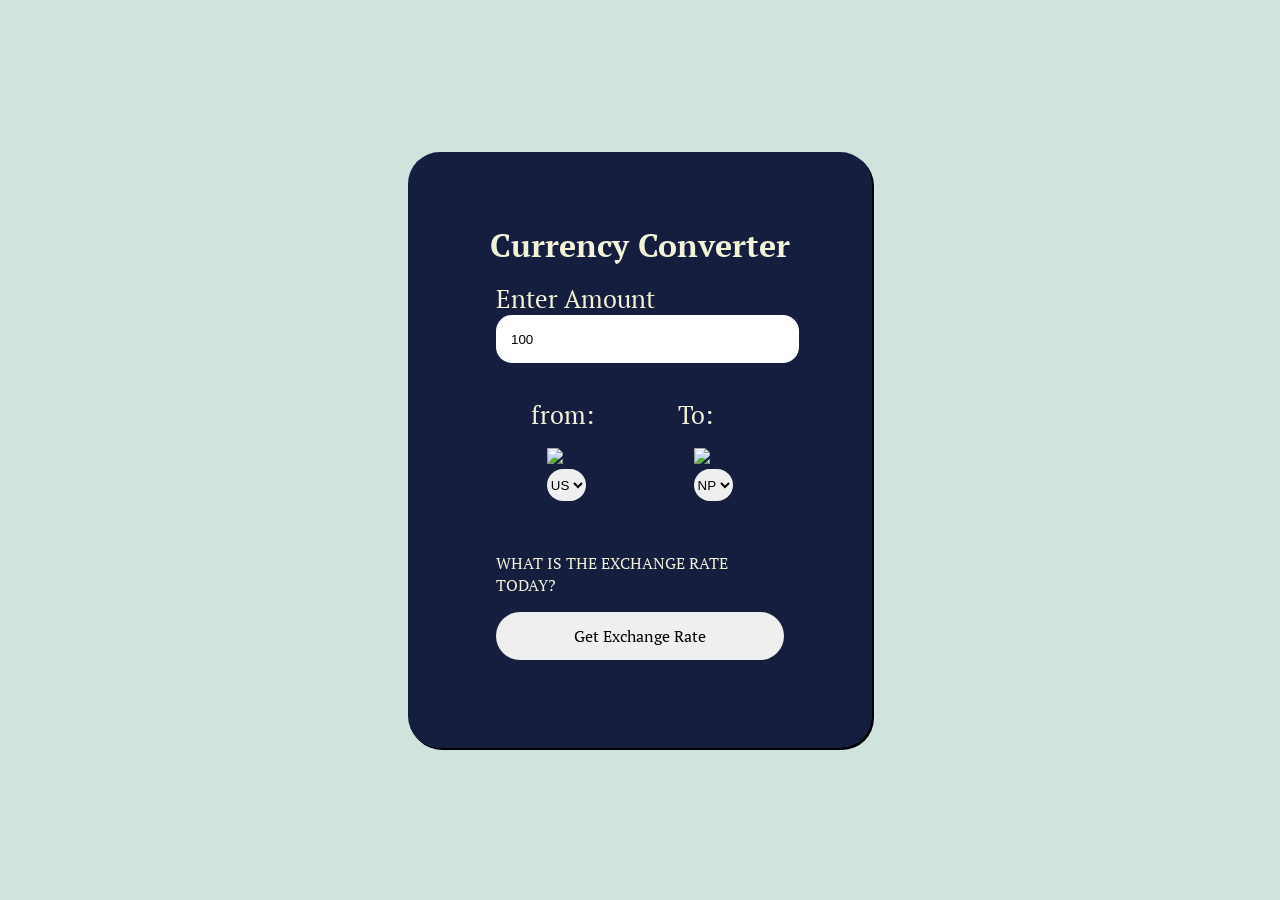
==== CURRENCY CONVERTER.html @ 9c33fe5d "pushed currency converter to github" ====
<!DOCTYPE html>
<html lang="en">

<head>
    <meta charset="UTF-8">
    <meta name="viewport" content="width=device-width, initial-scale=1.0">
    <title>currency converter</title>
    <link rel="stylesheet" href="https://cdnjs.cloudflare.com/ajax/libs/font-awesome/7.0.1/css/all.min.css"
        integrity="sha512-2SwdPD6INVrV/lHTZbO2nodKhrnDdJK9/kg2XD1r9uGqPo1cUbujc+IYdlYdEErWNu69gVcYgdxlmVmzTWnetw=="
        crossorigin="anonymous" referrerpolicy="no-referrer" />
    <style>
        @import url('https://fonts.googleapis.com/css2?family=Bitcount+Prop+Single:wght@100..900&family=DynaPuff:wght@400..700&family=Nunito:ital,wght@0,200..1000;1,200..1000&family=PT+Serif:ital,wght@0,400;0,700;1,400;1,700&display=swap');
    </style>
    <link rel="stylesheet" href="currency converter.css">
</head>

<body>
    <div class="container">
        <h1>Currency Converter</h1>
        <form action="">
            <div class="amount">
                <p class="enter">Enter Amount</p>
                <input type="text" value="100">
            </div>
            <div class="dropdown">
                <div class="from">
                    <p>from:</p>
                    <div class="select-container">
                        <img class="flag" src="https://flagsapi.com/US/flat/64.png">
                        <select name="from" class="select"></select>
                    </div>
                </div>
                <i class="fa-solid fa-arrow-right-arrow-left icon"></i>
                <div class="to">
                    <p>To:</p>
                    <div class="select-container">
                        <img class="flag" src="https://flagsapi.com/NP/flat/64.png">
                        <select name="to" class="select"></select>
                    </div>
                </div>
            </div>
            <div class="msg">WHAT IS THE EXCHANGE RATE TODAY?</div>
            <div class="btn-container">
                <button id="submit">Get Exchange Rate</button>
            </div>
        </form>
    </div>
</body>
<script src="currency converter.js"></script>
<script>
    const base_url = "https://cdn.jsdelivr.net/npm/@fawazahmed0/currency-api@latest/v1/currencies"

    let dropdowns = document.querySelectorAll(".dropdown select")
    let btn = document.querySelector("button")
    let fromcurr = document.querySelector(".from select")
    let tocurr = document.querySelector(".to select")
    let msg = document.querySelector(".msg")

    for (let select of dropdowns) {
        for (let key in countryList) {
            let newoption = document.createElement("option")
            newoption.innerText = key
            newoption.value = key
            select.append(newoption)

            if (select.name === "from" && key === "USD") {
                newoption.selected = true
            }
            if (select.name === "to" && key === "NPR") {
                newoption.selected = true
            }
        }

        select.addEventListener("change", (evt) => {
            updateflag(evt.target)
        })
    }

    function updateflag(element) {
        let currCode = element.value
        let countryCode = countryList[currCode]
        let img = element.parentElement.querySelector("img")
        img.src = `https://flagsapi.com/${countryCode}/flat/64.png`
    }

    btn.addEventListener("click", async (evt) => {
        evt.preventDefault()

        let amount = document.querySelector("input")
        let amtval = amount.value

        if (amtval === "" || amtval < 1) {
            amtval = 1
            amount.value = 1
        }

        const URL = `${base_url}/${fromcurr.value.toLowerCase()}.json`

        let response = await fetch(URL)
        let data = await response.json()
        let rate = data[fromcurr.value.toLowerCase()][tocurr.value.toLowerCase()]
        console.log(rate)
        console.log(amount.value)
        let result = amount.value * rate
        msg.innerText = `${amount.value} ${fromcurr.value}=${result} ${tocurr.value}`
    })

</script>

</html>
---- currency converter.css ----
* {
            margin: 0;
            padding: 0;
        }

        body {
            display: flex;
            justify-content: center;
            align-items: center;
            min-height: 100vh;
            background-color: #D1E3DD;
            color: #F2F3D9;
            font-family: "PT Serif", serif;
        }

        .container {
            background-color: #151E3F;
            padding: 8vh;
            margin: 2vh;
            border-radius: 2rem;
            box-shadow: 2px 2px black;
            width: 25vw;
        }

        h1 {
            display: flex;
            justify-content: center;
        }

        p {
            font-size: 25px;
        }

        form {
            margin: 1rem;
        }

        form select,
        input,
        option {
            width: 100%;
            border-radius: 1rem;
            height: 2rem;
            border: none;

        }
option{
    background-color: #ced4e6;
}
        #submit {
            border-radius: 2rem;
            height: 3rem;
        }

        #submit {
            width: 100%;
            border: none;
            font-family: "PT Serif", serif;
            font-size: 1rem;
            cursor: pointer;
        }

        #submit:hover {
            background-color: #95D7AE;
            transition: 0.2s background-color ease-in-out;
        }

        input {
            height: 3rem;
            padding-left: 15px;
        }

        .dropdown {
            display: flex;
            justify-content: center;
            align-items: center;
            padding: 1rem;
        }

        .icon,
        .from,
        .to {
            margin: 0.8rem;
            padding: 6px;
        }

        .btn-container {
            display: flex;
            justify-content: center;
        }

        .msg {
            display: flex;
            justify-content: center;
            margin-bottom: 1rem;
        }

        .select-container {
            border-radius: 1rem;
            padding: 1rem;
        }

        .icon {
            font-size: 2rem;
        }
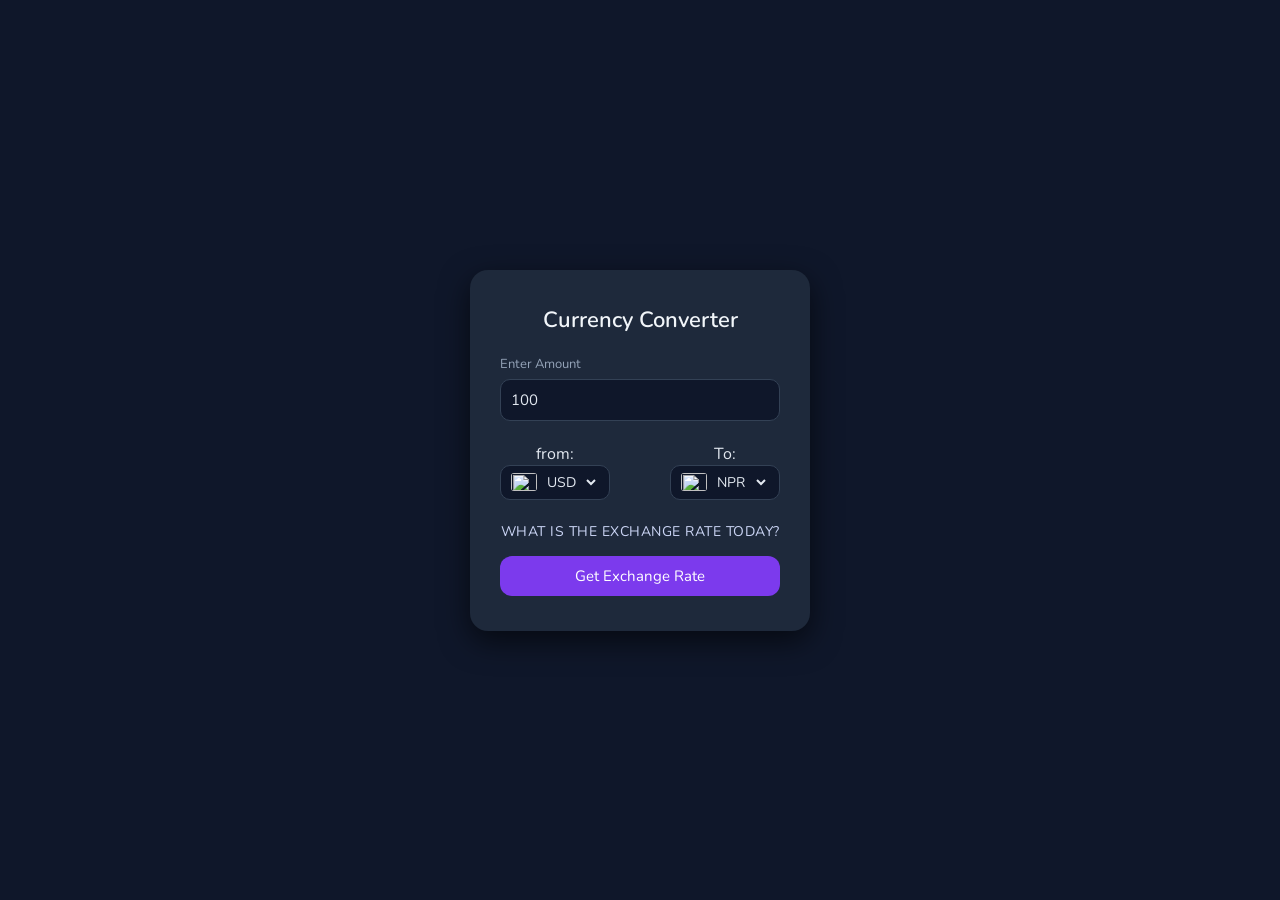
==== commit 22263692: "js seperated from html file" ====
--- a/CURRENCY CONVERTER.html
+++ b/CURRENCY CONVERTER.html
@@ -47,64 +47,6 @@
     </div>
 </body>
 <script src="currency converter.js"></script>
-<script>
-    const base_url = "https://cdn.jsdelivr.net/npm/@fawazahmed0/currency-api@latest/v1/currencies"
-
-    let dropdowns = document.querySelectorAll(".dropdown select")
-    let btn = document.querySelector("button")
-    let fromcurr = document.querySelector(".from select")
-    let tocurr = document.querySelector(".to select")
-    let msg = document.querySelector(".msg")
-
-    for (let select of dropdowns) {
-        for (let key in countryList) {
-            let newoption = document.createElement("option")
-            newoption.innerText = key
-            newoption.value = key
-            select.append(newoption)
-
-            if (select.name === "from" && key === "USD") {
-                newoption.selected = true
-            }
-            if (select.name === "to" && key === "NPR") {
-                newoption.selected = true
-            }
-        }
-
-        select.addEventListener("change", (evt) => {
-            updateflag(evt.target)
-        })
-    }
-
-    function updateflag(element) {
-        let currCode = element.value
-        let countryCode = countryList[currCode]
-        let img = element.parentElement.querySelector("img")
-        img.src = `https://flagsapi.com/${countryCode}/flat/64.png`
-    }
-
-    btn.addEventListener("click", async (evt) => {
-        evt.preventDefault()
-
-        let amount = document.querySelector("input")
-        let amtval = amount.value
-
-        if (amtval === "" || amtval < 1) {
-            amtval = 1
-            amount.value = 1
-        }
-
-        const URL = `${base_url}/${fromcurr.value.toLowerCase()}.json`
-
-        let response = await fetch(URL)
-        let data = await response.json()
-        let rate = data[fromcurr.value.toLowerCase()][tocurr.value.toLowerCase()]
-        console.log(rate)
-        console.log(amount.value)
-        let result = amount.value * rate
-        msg.innerText = `${amount.value} ${fromcurr.value}=${result} ${tocurr.value}`
-    })
-
-</script>
+<script src="script.js"></script>
 
 </html>
--- a/currency converter.css
+++ b/currency converter.css
@@ -1,105 +1,137 @@
 * {
-            margin: 0;
-            padding: 0;
-        }
+    margin: 0;
+    padding: 0;
+    box-sizing: border-box;
+    font-family: "Nunito", sans-serif;
+}
 
-        body {
-            display: flex;
-            justify-content: center;
-            align-items: center;
-            min-height: 100vh;
-            background-color: #D1E3DD;
-            color: #F2F3D9;
-            font-family: "PT Serif", serif;
-        }
+body {
+    height: 100vh;
+    display: flex;
+    justify-content: center;
+    align-items: center;
+    background: #0f172a; /* deep navy */
+}
 
-        .container {
-            background-color: #151E3F;
-            padding: 8vh;
-            margin: 2vh;
-            border-radius: 2rem;
-            box-shadow: 2px 2px black;
-            width: 25vw;
-        }
+/* container */
+.container {
+    background: #1e293b;
+    padding: 35px 30px;
+    border-radius: 18px;
+    width: 340px;
+    box-shadow: 0 10px 30px rgba(0, 0, 0, 0.6);
+    text-align: center;
+    color: #e2e8f0;
+}
 
-        h1 {
-            display: flex;
-            justify-content: center;
-        }
+/* heading */
+h1 {
+    font-size: 22px;
+    margin-bottom: 20px;
+    font-weight: 600;
+    color: #f1f5f9;
+}
 
-        p {
-            font-size: 25px;
-        }
+/* input */
+.amount p {
+    text-align: left;
+    font-size: 13px;
+    color: #94a3b8;
+}
 
-        form {
-            margin: 1rem;
-        }
+.amount input {
+    width: 100%;
+    margin-top: 6px;
+    padding: 10px;
+    border-radius: 10px;
+    border: 1px solid #334155;
+    outline: none;
+    font-size: 15px;
+    background: #0f172a;
+    color: #e2e8f0;
+    transition: 0.25s;
+}
 
-        form select,
-        input,
-        option {
-            width: 100%;
-            border-radius: 1rem;
-            height: 2rem;
-            border: none;
+.amount input:focus {
+    border-color: #7c3aed;
+    box-shadow: 0 0 0 1px #7c3aed;
+}
 
-        }
-option{
-    background-color: #ced4e6;
+/* dropdown */
+.dropdown {
+    display: flex;
+    align-items: center;
+    justify-content: space-between;
+    margin: 22px 0;
 }
-        #submit {
-            border-radius: 2rem;
-            height: 3rem;
-        }
 
-        #submit {
-            width: 100%;
-            border: none;
-            font-family: "PT Serif", serif;
-            font-size: 1rem;
-            cursor: pointer;
-        }
+.select-container {
+    display: flex;
+    align-items: center;
+    gap: 6px;
+    background: #0f172a;
+    padding: 6px 10px;
+    border-radius: 10px;
+    border: 1px solid #334155;
+}
 
-        #submit:hover {
-            background-color: #95D7AE;
-            transition: 0.2s background-color ease-in-out;
-        }
+select {
+    border: none;
+    background: transparent;
+    outline: none;
+    font-size: 14px;
+    color: #e2e8f0;
+    cursor: pointer;
+}
 
-        input {
-            height: 3rem;
-            padding-left: 15px;
-        }
+select option {
+    color: black;
+}
 
-        .dropdown {
-            display: flex;
-            justify-content: center;
-            align-items: center;
-            padding: 1rem;
-        }
+/* flag */
+.flag {
+    width: 26px;
+    height: 18px;
+    border-radius: 3px;
+}
 
-        .icon,
-        .from,
-        .to {
-            margin: 0.8rem;
-            padding: 6px;
-        }
+/* icon */
+.icon {
+    font-size: 18px;
+    color: #64748b;
+    transition: 0.3s;
+}
 
-        .btn-container {
-            display: flex;
-            justify-content: center;
-        }
+.icon:hover {
+    transform: rotate(180deg);
+    color: #a78bfa;
+}
 
-        .msg {
-            display: flex;
-            justify-content: center;
-            margin-bottom: 1rem;
-        }
+/* message */
+.msg {
+    margin: 15px 0;
+    font-size: 14px;
+    color: #cbd5f5;
+    letter-spacing: 0.5px;
+}
 
-        .select-container {
-            border-radius: 1rem;
-            padding: 1rem;
-        }
+/* button */
+button {
+    width: 100%;
+    padding: 10px;
+    border-radius: 12px;
+    border: none;
+    background: #7c3aed;
+    color: white;
+    font-size: 15px;
+    cursor: pointer;
+    transition: 0.25s;
+}
 
-        .icon {
-            font-size: 2rem;
-        }+button:hover {
+    background: #6d28d9;
+}
+
+button:active {
+    transform: scale(0.96);
+}
